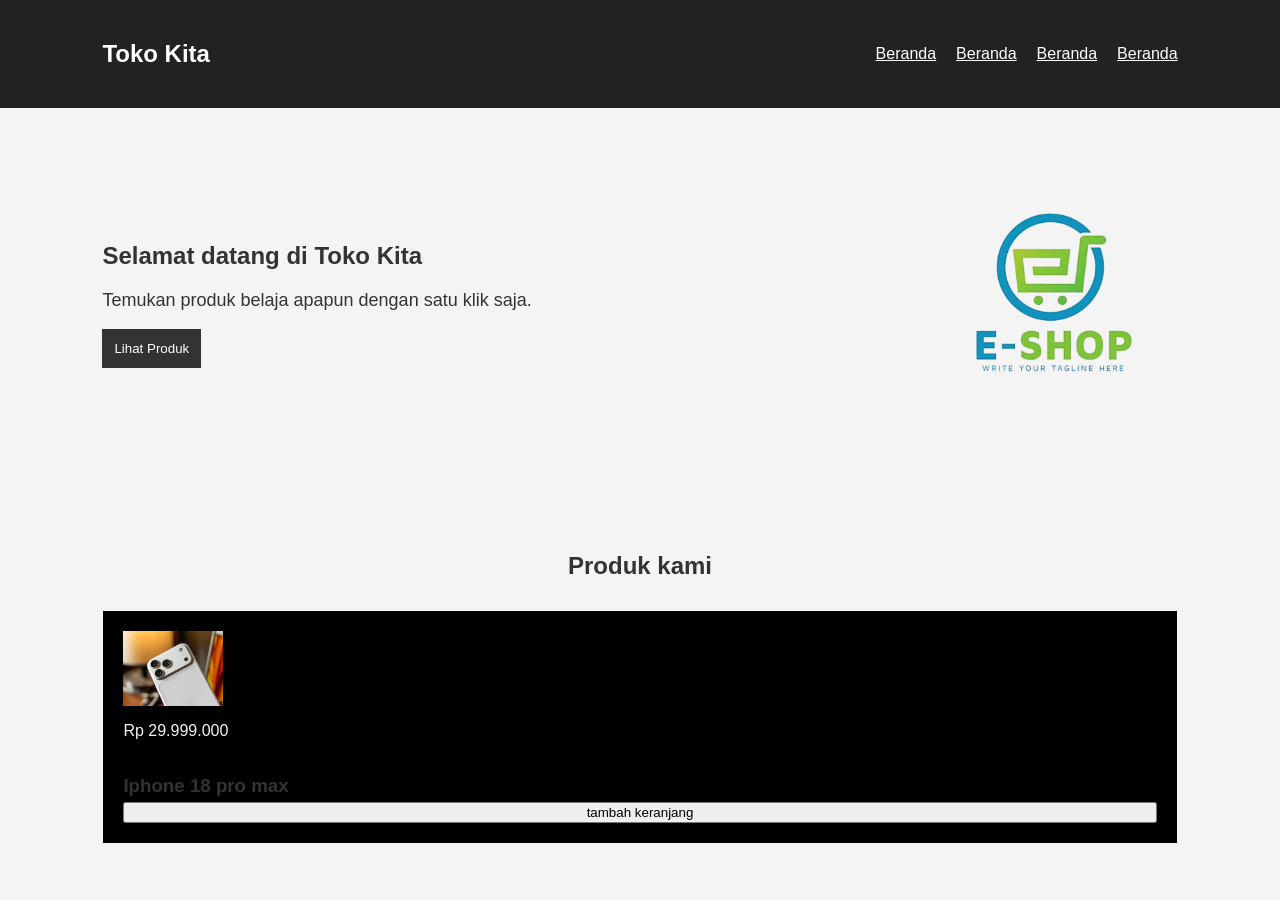
==== jobsheet_3/index.html @ bfc4c78b "saya sudah menyelesaikan bagian navbar dan hero image sebagian" ====
<!DOCTYPE html>
<html lang="en">
<head>
    <meta charset="UTF-8">
    <meta name="viewport" content="width=device-width, initial-scale=1.0">
    <title>Document</title>
    <link rel="stylesheet" href="style.css">
</head>
<body>
    <nav class="logo">
        <div class="logo">
            <h2>Toko Kita</h2>

        </div>
        <div class="menu">
            <a href="#"> Beranda </a>
            <a href="#"> Beranda </a>
            <a href="#"> Beranda </a>
            <a href="#"> Beranda </a>
        </div>
    </nav>

    <section class="hero">
        <div class="hero-text">
            <h1>Selamat datang di Toko Kita</h1>
        <p>
            Temukan produk belaja apapun dengan satu klik saja.
        </p>
        <button>Lihat Produk</button>
        </div>
        <div class="image">
            <img src="logo.png" alt="logoproduk" width="250">
        </div>
    </section>
    <section class="produk">
        <h2>Produk kami</h2>

        <div class="galery">

        <div class="card">
            <img src="produk1.jpg" alt="produk1" width="100">
            <p>Rp 29.999.000</p>
            <h3>Iphone 18 pro max</h3>
            <button>tambah keranjang</button>
        </div>
        </div>
    </section>
</body>
</html>
---- jobsheet_3/style.css ----
* {
    box-sizing: border-box;
}
body {
    margin: 0px;
    background-color: #f4f4f4;
    font-family: Arial, Helvetica, sans-serif;
    color: #333;
}
nav {
    display: flex;
    justify-content: space-between;
    align-items: center;
    padding: 20px 8%;
    background-color: #222;
    color: white;
}
.logo {
    margin: 0%;
}
.menu {
    gap: 20px;
    display: flex;
}
.menu a{
    color: white;
}
.hero {
    display: flex;
    align-items: center;
    gap: 16px;
    flex-wrap: wrap;
    padding: 60px 8%;
}

.hero-text{
    flex: 1;
    
}

.hero p{
    font-size: 18px;
}

.hero-text button {
    padding: 12px;
    border: none;
    background: #333;
    color: white;
}

.hero-image{
    flex: 1;
}

.hero-image img{
    width: 100%;
    max-width: 400px;
    display: block;
    margin: auto;

}

.produk {
    padding: 50px 8%;
}

.produk h2{
    text-align: center;
    margin-bottom: 30px;
}

.galery {
    display: grid;
    gap: 25px;
}

.card {
    border: 1px solid #f4f4f4;
    padding: 20px;
    display: flex;
    flex-direction: column;
    background: black;
}

.card h3{
    margin-bottom: 5px;
}

.card p{
    color:#f4f4f4
}
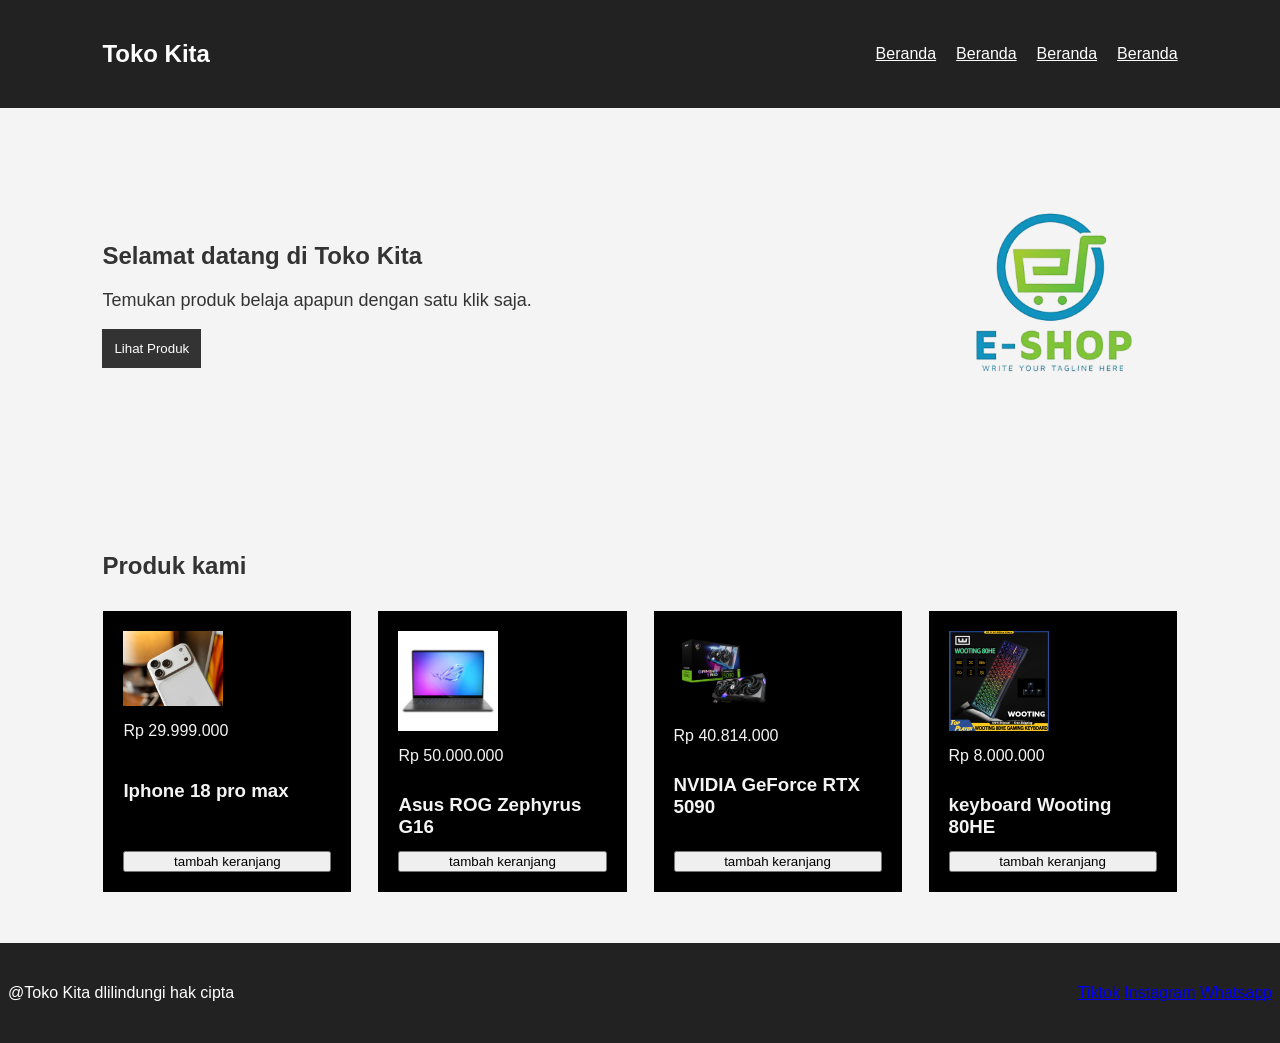
==== commit 83dbf102: "saya sudah menyelesaikan jobsheet 3" ====
--- a/jobsheet_3/index.html
+++ b/jobsheet_3/index.html
@@ -43,7 +43,40 @@
             <h3>Iphone 18 pro max</h3>
             <button>tambah keranjang</button>
         </div>
+
+        <div class="card">
+            <img src="produk2.jpg" alt="produk1" width="100">
+            <p>Rp 50.000.000</p>
+            <h3>Asus ROG Zephyrus G16</h3>
+            <button>tambah keranjang</button>
+        </div>
+
+        <div class="card">
+            <img src="produk3.png" alt="produk1" width="100">
+            <p>Rp 40.814.000</p>
+            <h3>NVIDIA GeForce RTX 5090</h3>
+            <button>tambah keranjang</button>
+        </div>
+
+
+        <div class="card">
+            <img src="produk4.jpg" alt="produk1" width="100">
+            <p>Rp 8.000.000</p>
+            <h3>keyboard Wooting 80HE</h3>
+            <button>tambah keranjang</button>
+        </div>
+
         </div>
     </section>
+
+    <footer>
+        <p> @Toko Kita dlilindungi hak cipta</p>
+
+        <div class="social">
+            <a href="#">Tiktok</a>
+            <a href="#">Instagram</a>
+            <a href="#">Whatsapp</a>
+        </div>
+    </footer>
 </body>
 </html>
--- a/jobsheet_3/style.css
+++ b/jobsheet_3/style.css
@@ -1,4 +1,5 @@
-* {
+*
+{
     box-sizing: border-box;
 }
 body {
@@ -66,13 +67,18 @@
 }
 
 .produk h2{
-    text-align: center;
+    align-items: center;
     margin-bottom: 30px;
 }
 
 .galery {
     display: grid;
+    grid-template-columns: repeat(auto-fit,  minmax (220px, fr1));
     gap: 25px;
+}
+
+.galery {
+    grid-template-columns: repeat(4, 1fr);
 }
 
 .card {
@@ -85,8 +91,44 @@
 
 .card h3{
     margin-bottom: 5px;
+    color: #f4f4f4;
+    height: 50px;
+    margin: 10px 0;
+    display: flex;
+    align-items: center;
 }
 
 .card p{
-    color:#f4f4f4
-}+    color:#f4f4f4;
+    flex-direction: column;
+    flex-wrap: wrap;
+    
+}
+
+.card strong{
+    margin-top: auto;
+    font-size: 18px;
+}
+
+.card button {
+    width: 100%;
+    margin-top: auto;
+}
+
+footer {
+    display: flex;
+    justify-content: space-between;
+    align-items: center;
+
+    padding: 25px 8px;
+    background-color: #222;
+    color: white;
+}
+.sosial {
+    display: flex;
+    gap: 20px;
+}
+.sosial a{
+    color: white;
+    text-decoration: none;
+}
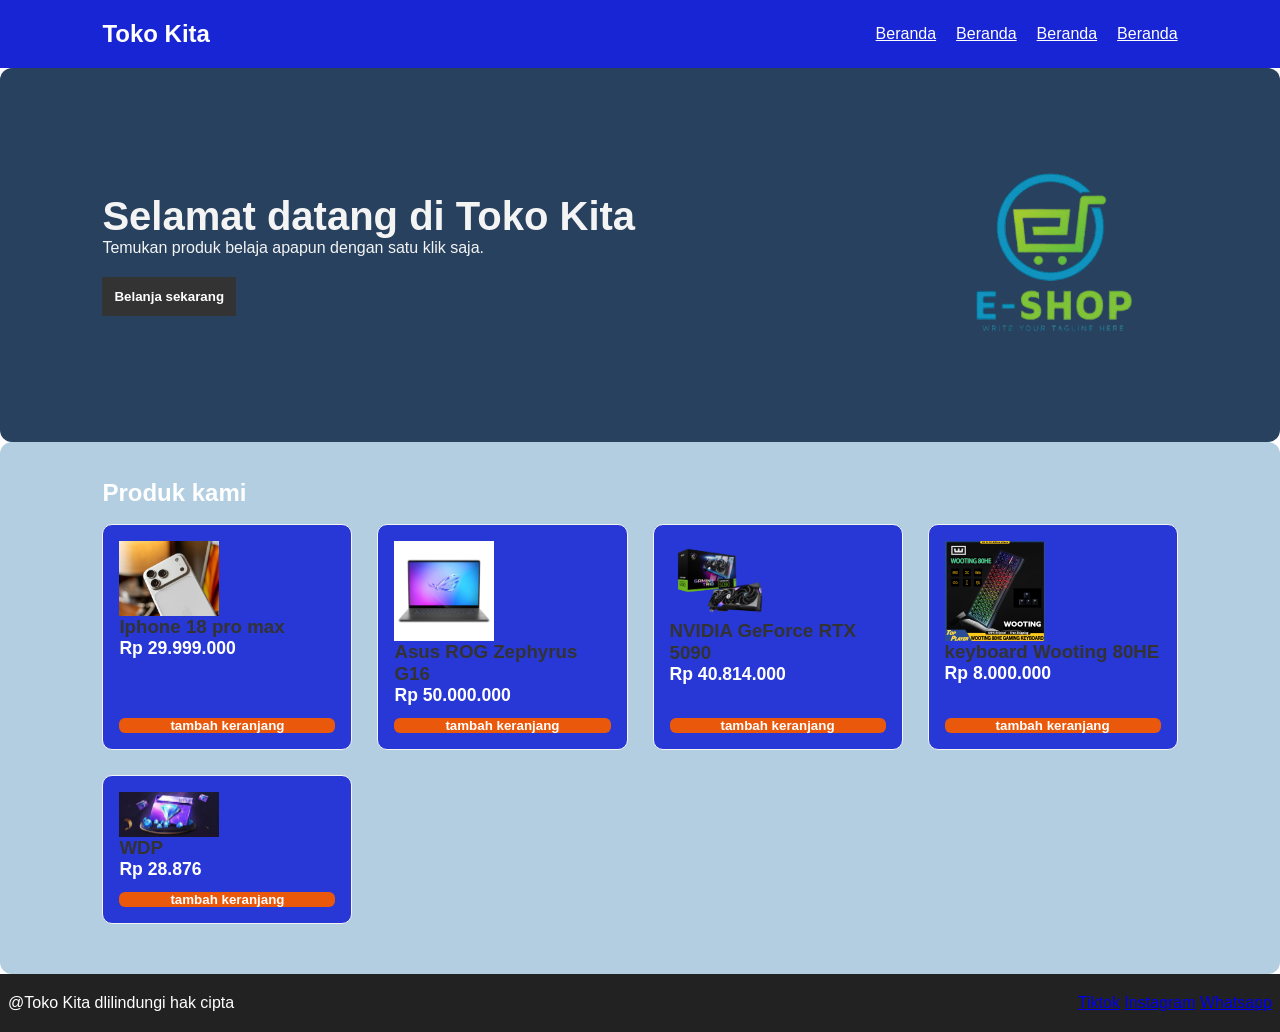
==== commit fe344d30: "saya sudah menyelesaikan semua tampilan jobsheet 3" ====
--- a/jobsheet_3/index.html
+++ b/jobsheet_3/index.html
@@ -7,7 +7,7 @@
     <link rel="stylesheet" href="style.css">
 </head>
 <body>
-    <nav class="logo">
+    <nav class="navbar">
         <div class="logo">
             <h2>Toko Kita</h2>
 
@@ -26,7 +26,7 @@
         <p>
             Temukan produk belaja apapun dengan satu klik saja.
         </p>
-        <button>Lihat Produk</button>
+        <button class="btn-produk">Belanja sekarang</button>
         </div>
         <div class="image">
             <img src="logo.png" alt="logoproduk" width="250">
@@ -39,33 +39,40 @@
 
         <div class="card">
             <img src="produk1.jpg" alt="produk1" width="100">
-            <p>Rp 29.999.000</p>
             <h3>Iphone 18 pro max</h3>
-            <button>tambah keranjang</button>
+            <p class="harga">Rp 29.999.000</p>
+            <button class="btn-kecil">tambah keranjang</button>
         </div>
 
         <div class="card">
             <img src="produk2.jpg" alt="produk1" width="100">
-            <p>Rp 50.000.000</p>
             <h3>Asus ROG Zephyrus G16</h3>
-            <button>tambah keranjang</button>
+            <p class="harga">Rp 50.000.000</p>
+            <button class="btn-kecil">tambah keranjang</button>
         </div>
 
         <div class="card">
             <img src="produk3.png" alt="produk1" width="100">
-            <p>Rp 40.814.000</p>
             <h3>NVIDIA GeForce RTX 5090</h3>
-            <button>tambah keranjang</button>
+            <p class="harga">Rp 40.814.000</p>
+            <button class="btn-kecil">tambah keranjang</button>
         </div>
 
 
         <div class="card">
             <img src="produk4.jpg" alt="produk1" width="100">
-            <p>Rp 8.000.000</p>
             <h3>keyboard Wooting 80HE</h3>
-            <button>tambah keranjang</button>
+            <p class="harga">Rp 8.000.000</p>
+            <button class="btn-kecil">tambah keranjang</button>
         </div>
 
+        <div class="card">
+            <img src="produk5.jpg" alt="produk1" width="100">
+            <h3>WDP</h3>
+            <p class="harga">Rp 28.876</p>
+            <button class="btn-kecil">tambah keranjang</button>
+        </div>
+        
         </div>
     </section>
 
--- a/jobsheet_3/style.css
+++ b/jobsheet_3/style.css
@@ -1,19 +1,21 @@
 *
 {
     box-sizing: border-box;
+    margin: 0px;
+    padding: 0%;
 }
 body {
-    margin: 0px;
-    background-color: #f4f4f4;
+    
     font-family: Arial, Helvetica, sans-serif;
     color: #333;
+    background-color: white;
 }
-nav {
+.navbar {
     display: flex;
     justify-content: space-between;
     align-items: center;
     padding: 20px 8%;
-    background-color: #222;
+    background-color: #1825d4;
     color: white;
 }
 .logo {
@@ -32,26 +34,35 @@
     gap: 16px;
     flex-wrap: wrap;
     padding: 60px 8%;
+    background-color: #27415f;
+    border-radius: 12px;
+
 }
 
 .hero-text{
-    flex: 1;
+    flex: 1 1 320px;
+}
+.hero-text h1{
+    font-size: 2.5rem;
+    margin-bottom: 12p;
+    color: #f4f4f4;
+}
+.hero p{
+    margin-bottom: 20px;
+    color: #f4f4f4;
     
 }
 
-.hero p{
-    font-size: 18px;
-}
-
-.hero-text button {
+.btn-produk {
     padding: 12px;
     border: none;
     background: #333;
     color: white;
+    font-weight: bold;
 }
 
 .hero-image{
-    flex: 1;
+    flex: 1 1 280px;
 }
 
 .hero-image img{
@@ -64,11 +75,16 @@
 
 .produk {
     padding: 50px 8%;
+    align-items: center;
+    background-color: rgb(178, 206, 224);
+    border-radius: 12px;
 }
 
 .produk h2{
     align-items: center;
     margin-bottom: 30px;
+    color: white;
+    line-height: 1.5px;
 }
 
 .galery {
@@ -83,36 +99,31 @@
 
 .card {
     border: 1px solid #f4f4f4;
-    padding: 20px;
+    padding: 16px;
     display: flex;
     flex-direction: column;
-    background: black;
+    background-color: #2738d6;
+    border-radius: 10px;
 }
 
-.card h3{
-    margin-bottom: 5px;
-    color: #f4f4f4;
-    height: 50px;
-    margin: 10px 0;
-    display: flex;
-    align-items: center;
-}
-
-.card p{
-    color:#f4f4f4;
-    flex-direction: column;
-    flex-wrap: wrap;
+.harga{
+    color: white;
+    font-weight: bold;
+    font-size: 1.1rem;
+    margin-bottom: 12px;
     
 }
 
-.card strong{
+
+
+.btn-kecil {
     margin-top: auto;
-    font-size: 18px;
-}
+    background-color: #ea580c ;
+    color: white;
+    border: none;
+    border-radius: 6px;
+    font-weight: bold;
 
-.card button {
-    width: 100%;
-    margin-top: auto;
 }
 
 footer {
@@ -120,7 +131,7 @@
     justify-content: space-between;
     align-items: center;
 
-    padding: 25px 8px;
+    padding: 20px 8px;
     background-color: #222;
     color: white;
 }
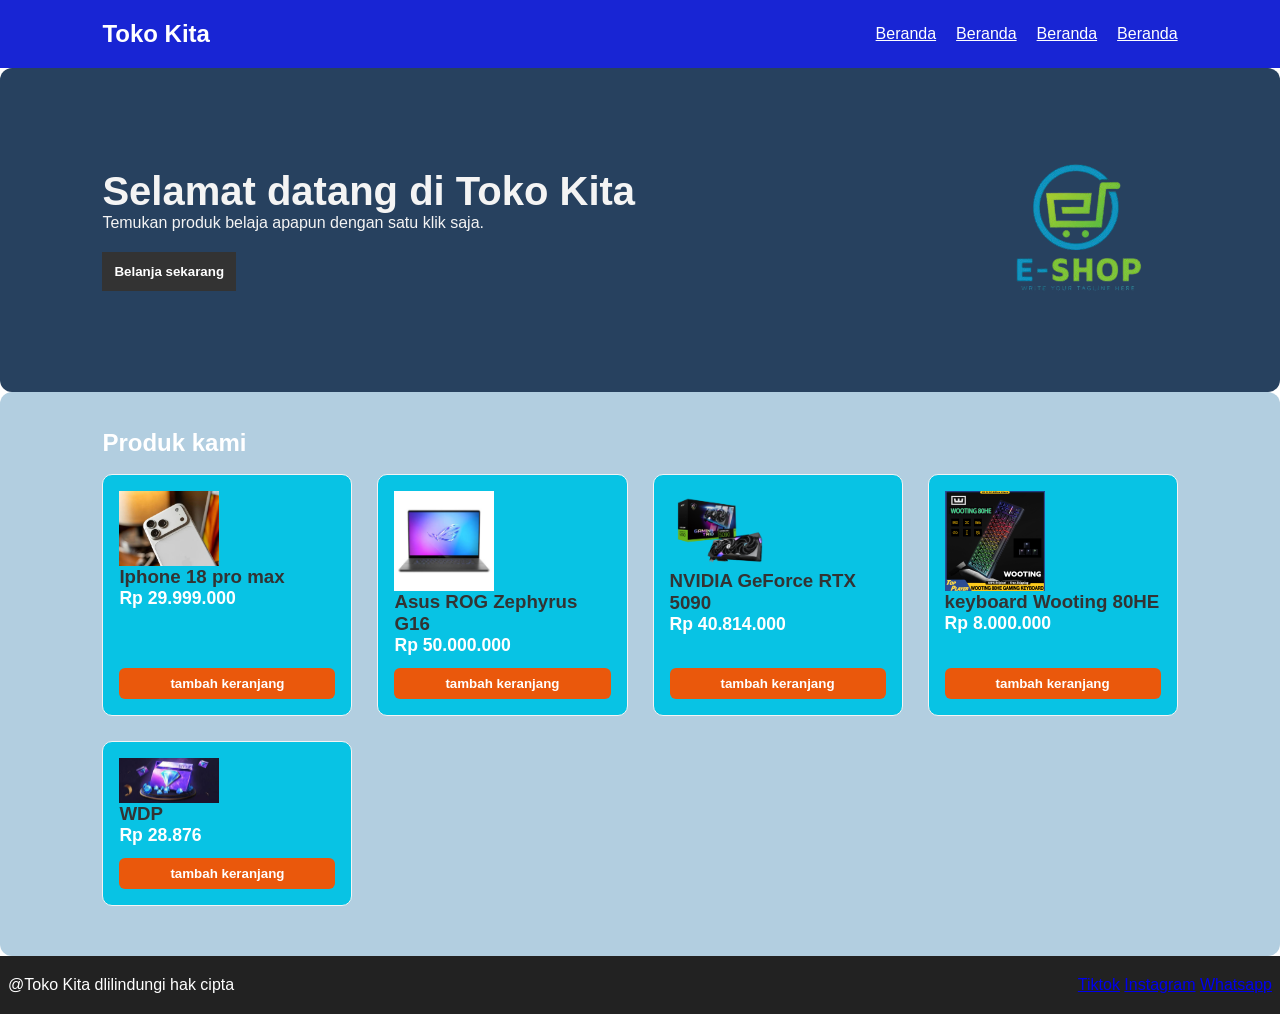
==== commit 78c8c86f: "saya sudah menyelesaikan jobsheet 4" ====
--- a/jobsheet_3/index.html
+++ b/jobsheet_3/index.html
@@ -29,7 +29,7 @@
         <button class="btn-produk">Belanja sekarang</button>
         </div>
         <div class="image">
-            <img src="logo.png" alt="logoproduk" width="250">
+            <img src="logo.png" alt="logoproduk" width="200">
         </div>
     </section>
     <section class="produk">
--- a/jobsheet_3/style.css
+++ b/jobsheet_3/style.css
@@ -10,6 +10,8 @@
     color: #333;
     background-color: white;
 }
+
+
 .navbar {
     display: flex;
     justify-content: space-between;
@@ -18,6 +20,8 @@
     background-color: #1825d4;
     color: white;
 }
+
+
 .logo {
     margin: 0%;
 }
@@ -28,6 +32,8 @@
 .menu a{
     color: white;
 }
+
+
 .hero {
     display: flex;
     align-items: center;
@@ -102,8 +108,14 @@
     padding: 16px;
     display: flex;
     flex-direction: column;
-    background-color: #2738d6;
+    background-color: #08c3e4;
     border-radius: 10px;
+    
+}
+
+.card img {
+    max-width: 100%;    
+    height: auto;
 }
 
 .harga{
@@ -121,9 +133,10 @@
     background-color: #ea580c ;
     color: white;
     border: none;
+    padding: 8px 12px;
     border-radius: 6px;
     font-weight: bold;
-
+    cursor: pointer;
 }
 
 footer {
@@ -134,6 +147,7 @@
     padding: 20px 8px;
     background-color: #222;
     color: white;
+    flex-wrap: wrap;
 }
 .sosial {
     display: flex;
@@ -143,3 +157,27 @@
     color: white;
     text-decoration: none;
 }
+
+@media (max-width: 768px){
+    .navbar{
+        flex-direction: column;
+    }
+
+    .hero {
+        flex-direction: column-reverse;
+    }
+
+    .hero-text h1{
+        font-size: 2.5rem;
+    }
+
+    .galery{
+        grid-template-columns: repeat(2, 1fr);
+    }
+}
+
+@media (max-width: 480px){
+    .galery{
+        grid-template-columns: repeat(1fr);
+    }
+}
